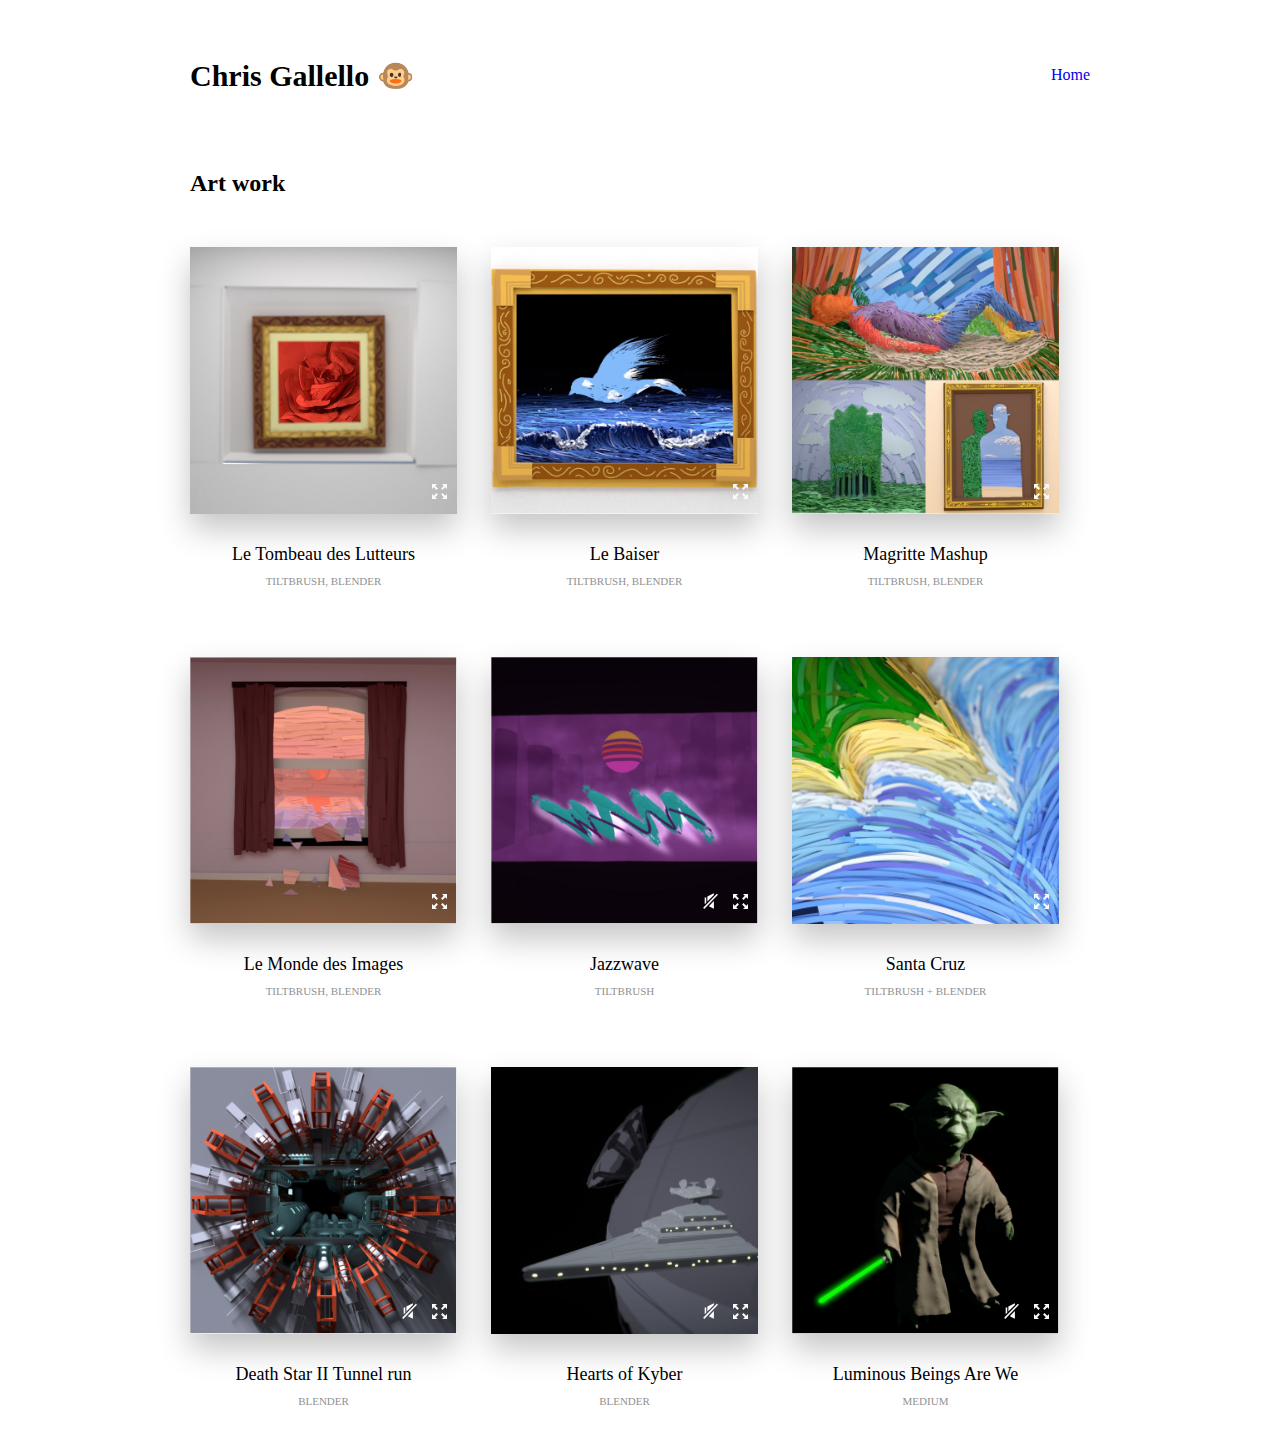
==== art.html @ 85f30b3d "Art.html ready" ====
<html>
<head>
	<title>Chris Gallello</title>
<link rel="stylesheet" type="text/css" href="style.css" />
<script src="https://ajax.googleapis.com/ajax/libs/jquery/3.3.1/jquery.min.js"></script>
<script>
	$(document).ready(function(){
		$('.thumbnail').hover(function(){
			$(this).find('img.art').hide();
			var video = $(this).find('video');
			video.fadeIn();
			if(video.attr("src") == undefined){
				video.attr("src", video.attr("data-src"));
			} else {
				video.get(0).play();
			}
		}, function(){
			$(this).find('img.art').show();
			var video = $(this).find('video');
			video.get(0).pause();
			video.fadeOut();
		});

		$(".fullscreen").on("click", function(){
			var video = $(this).siblings('video');
			video.get(0).webkitRequestFullscreen();
		});

		$("img.mute_off").on("click", function (e) {
			$('.mute_on').each(function(){
				$(this).show();
			});
			$('.mute_off').each(function(){
				$(this).hide();
			});

			$('video').each(function(){
				$(this).prop('muted', true);
			});
		});
		$("img.mute_on").on("click", function (e) {

			$('.mute_on').each(function(){
				$(this).hide();
			});
			$('.mute_off').each(function(){
				$(this).show();
			});
			
			$('video').each(function(){
				$(this).prop('muted', false);
			});
		});
	});

</script>
</head>
<body>
<div id="topbar">
	<div id="topbar_inner">
		<header><h1>Chris Gallello 🐵</h1></header>
		<div id="topbar_links">
			<a href="index.html">Home</a>
		</div>
	</div>
</div>
<!-- <a href="profile.jpg"><div class="profile"></div></a> -->

<div id="main">
	<h2>Art work</h2>

	<div class="work_container art">
		<div class="thumbnail">
			<img class="art" src="art/rose.jpg" />
			<video data-src="art/rose.mp4" autoplay playsinline muted loop></video>
			<img class="fullscreen" src="images/Fullscreen.svg" />
			<!-- Loading... -->
		</div>
		<div class="work_title">Le Tombeau des Lutteurs</div>
		<div class="work_subtitle">TILTBRUSH, BLENDER</div>
	</div>

	<div class="work_container art">
		<div class="thumbnail">
			<img class="art" src="art/LeBaiser.jpg" />
			<video data-src="art/LeBaiser_c.mp4" autoplay playsinline muted loop></video>
			<img class="fullscreen" src="images/Fullscreen.svg" />
			<!-- Loading... -->
		</div>
		<div class="work_title">Le Baiser</div>
		<div class="work_subtitle">TILTBRUSH, BLENDER</div>
	</div>

	<div class="work_container art">
		<div class="thumbnail">
			<img class="art" src="art/magrittemashup.jpg" />
			<video data-src="art/MagritteMashup_c.mp4" autoplay playsinline muted loop></video>
			<img class="fullscreen" src="images/Fullscreen.svg" />
			<!-- Loading... -->
		</div>
		<div class="work_title">Magritte Mashup</div>
		<div class="work_subtitle">TILTBRUSH, BLENDER</div>
	</div>

	<div class="work_container art">
		<div class="thumbnail">
			<img class="art" src="art/lemondedesimages.jpg" />
			<video data-src="art/LeMondeDesImages_c.mp4" autoplay playsinline muted loop></video>
			<img class="fullscreen" src="images/Fullscreen.svg" />
		</div>
		<div class="work_title">Le Monde des Images</div>
		<div class="work_subtitle">TILTBRUSH, BLENDER</div>
	</div>

	<div class="work_container art">
		<div class="thumbnail">
			<img class="art" src="art/jazzwave.jpg" />
			<video data-src="art/Jazzwave_c.mp4" autoplay playsinline muted loop></video>
			<img class="fullscreen" src="images/Fullscreen.svg" />
			<img class="mute mute_on" src="images/Muted.svg" />
			<img class="mute mute_off" src="images/Unmuted.svg" />
		</div>
		<div class="work_title">Jazzwave</div>
		<div class="work_subtitle">TILTBRUSH</div>
	</div>

	<div class="work_container art">
		<div class="thumbnail">
			<img class="art" src="art/santacruz.jpg" />
			<video data-src="art/santacruz.mp4" autoplay playsinline muted loop></video>
			<img class="fullscreen" src="images/Fullscreen.svg" />
		</div>
		<div class="work_title">Santa Cruz</div>
		<div class="work_subtitle">TILTBRUSH + BLENDER</div>
	</div>

	<div class="work_container art">
		<div class="thumbnail">
			<img class="art" src="art/deathstar.jpg" />
			<video data-src="art/deathstar.mp4" autoplay playsinline muted loop></video>
			<img class="fullscreen" src="images/Fullscreen.svg" />
			<img class="mute mute_on" src="images/Muted.svg" />
			<img class="mute mute_off" src="images/Unmuted.svg" />
		</div>
		<div class="work_title">Death Star II Tunnel run</div>
		<div class="work_subtitle">BLENDER</div>
	</div>

	<div class="work_container art">
		<div class="thumbnail">
			<img class="art" src="art/kyber.jpg" />
			<video data-src="art/heartsofkyber_c.mp4" autoplay playsinline muted loop></video>
			<img class="fullscreen" src="images/Fullscreen.svg" />
			<img class="mute mute_on" src="images/Muted.svg" />
			<img class="mute mute_off" src="images/Unmuted.svg" />
		</div>
		<div class="work_title">Hearts of Kyber</div>
		<div class="work_subtitle">BLENDER</div>
	</div>

	<div class="work_container art">
		<div class="thumbnail">
			<img class="art" src="art/yoda.jpg" />
			<video data-src="art/yoda.mp4" autoplay playsinline muted loop></video>
			<img class="fullscreen" src="images/Fullscreen.svg" />
			<img class="mute mute_on" src="images/Muted.svg" />
			<img class="mute mute_off" src="images/Unmuted.svg" />
		</div>
		<div class="work_title">Luminous Beings Are We</div>
		<div class="work_subtitle">MEDIUM</div>
	</div>
</div>

</html>
---- style.css ----
body{
	margin:0 auto;
	font-family:Avenir;
}

h1{
	font-size:30px;
}

h2{
	font-size:24px;
}

p{
	font-size:13px;
}

a{
	text-decoration:none;
}

#topbar{
	height:150px;
	display:flex;
	flex-direction:row;
	align-items:center;
	width:100%;
}

#topbar_inner{
	max-width:900px;
	margin:0 auto;
	display:flex;
	flex:1 0 auto;
}

#topbar header{
	flex:1 0 auto;
}

#topbar_links{
    display: flex;
    align-items: center;
}

#topbar_links a{
	font-size:16px;
	margin-left:20px;
	vertical-align: middle;
	display:flex;
	align-items:center;
}



#main{
	max-width:900px;
	margin:0 auto;
}

.work_container{
	margin:30px 0 40px 0;
	text-align: center;
	display:inline-block;
}

.work_container.art{
	width:calc(33% - 30px);
	margin-right:30px;
}

.work_container.product{
	width:100%;
	text-align: left;
	margin-bottom:60px;
}

.thumbnail{
	box-shadow: 0 15px 30px 0 rgba(0,0,0,0.23);
	/*width:320px;*/
	/*height:320px;*/
	width:100%;
	padding-bottom:100%;
	margin-bottom:30px;
	display:flex;
	align-items:center;
	justify-content:center;
	overflow:hidden;
	position:relative;
	background-color:#585858;
	display:flex;
	align-items:center;
	justify-content:center;
	color:white;
}

.thumbnail img.art{
	width:100%;
	position:absolute;
	height:100%;
	left:0; top:0;
	object-fit:cover;
}

.thumbnail img.fullscreen{
	position:absolute;
	right:10px;
	bottom:15px;
	cursor:pointer;
	width:15px;
}

.thumbnail img.mute{
	position:absolute;
	right:40px;
	bottom:15px;
	cursor:pointer;
	width:15px;
}

.mute_off{
	display:none;
}

.thumbnail video{
	display:none;
	height:100%;
	width:100%;
	object-fit:cover;
	position:absolute;
	left:0; top:0;
}

video:-webkit-full-screen {
    object-fit: contain;
}



.work_title{
	font-size:18px;
	margin-bottom:10px;
}

.work_subtitle{
	font-size:11px;
	color:#919191;
}





.profile{
	background-image:url('profile.jpg');
	background-size:cover;
	width:100px;
	height:100px;
}
.profile:hover{
	background-image:url('profile-what.jpg');
}
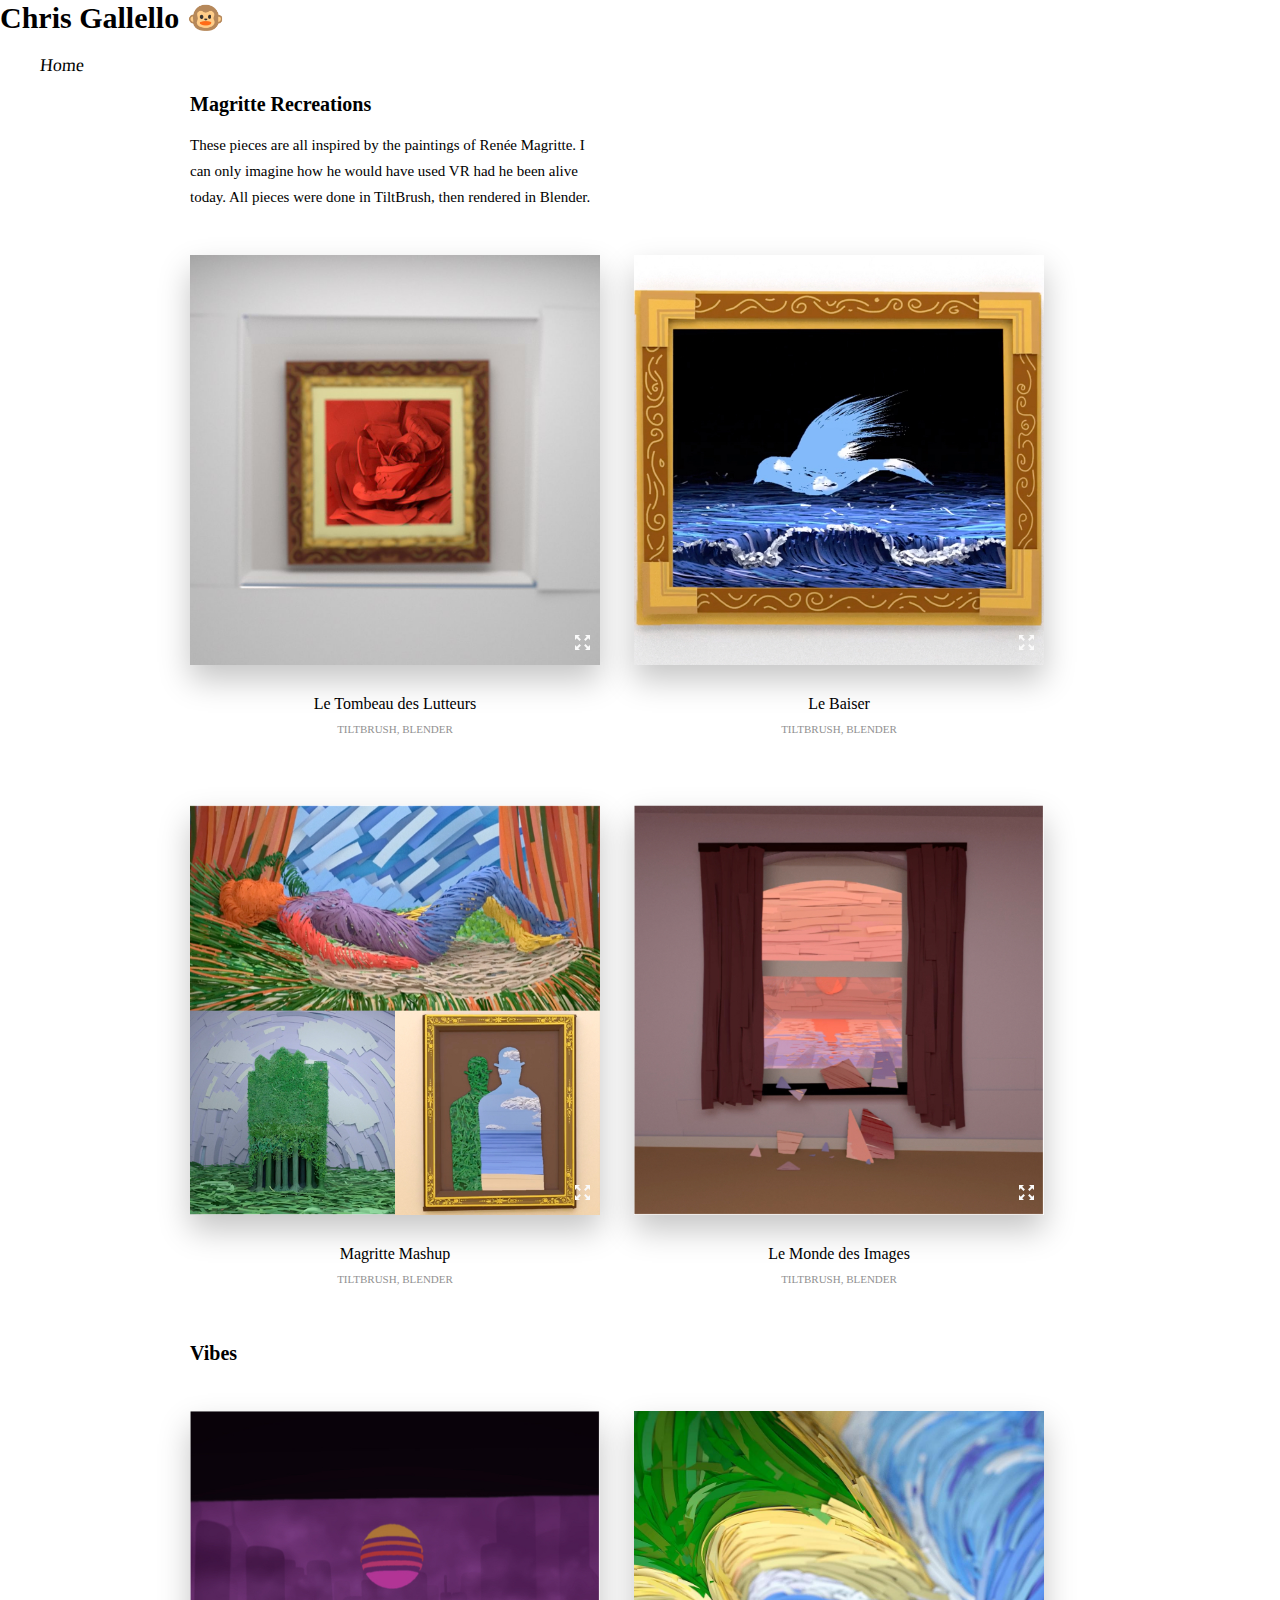
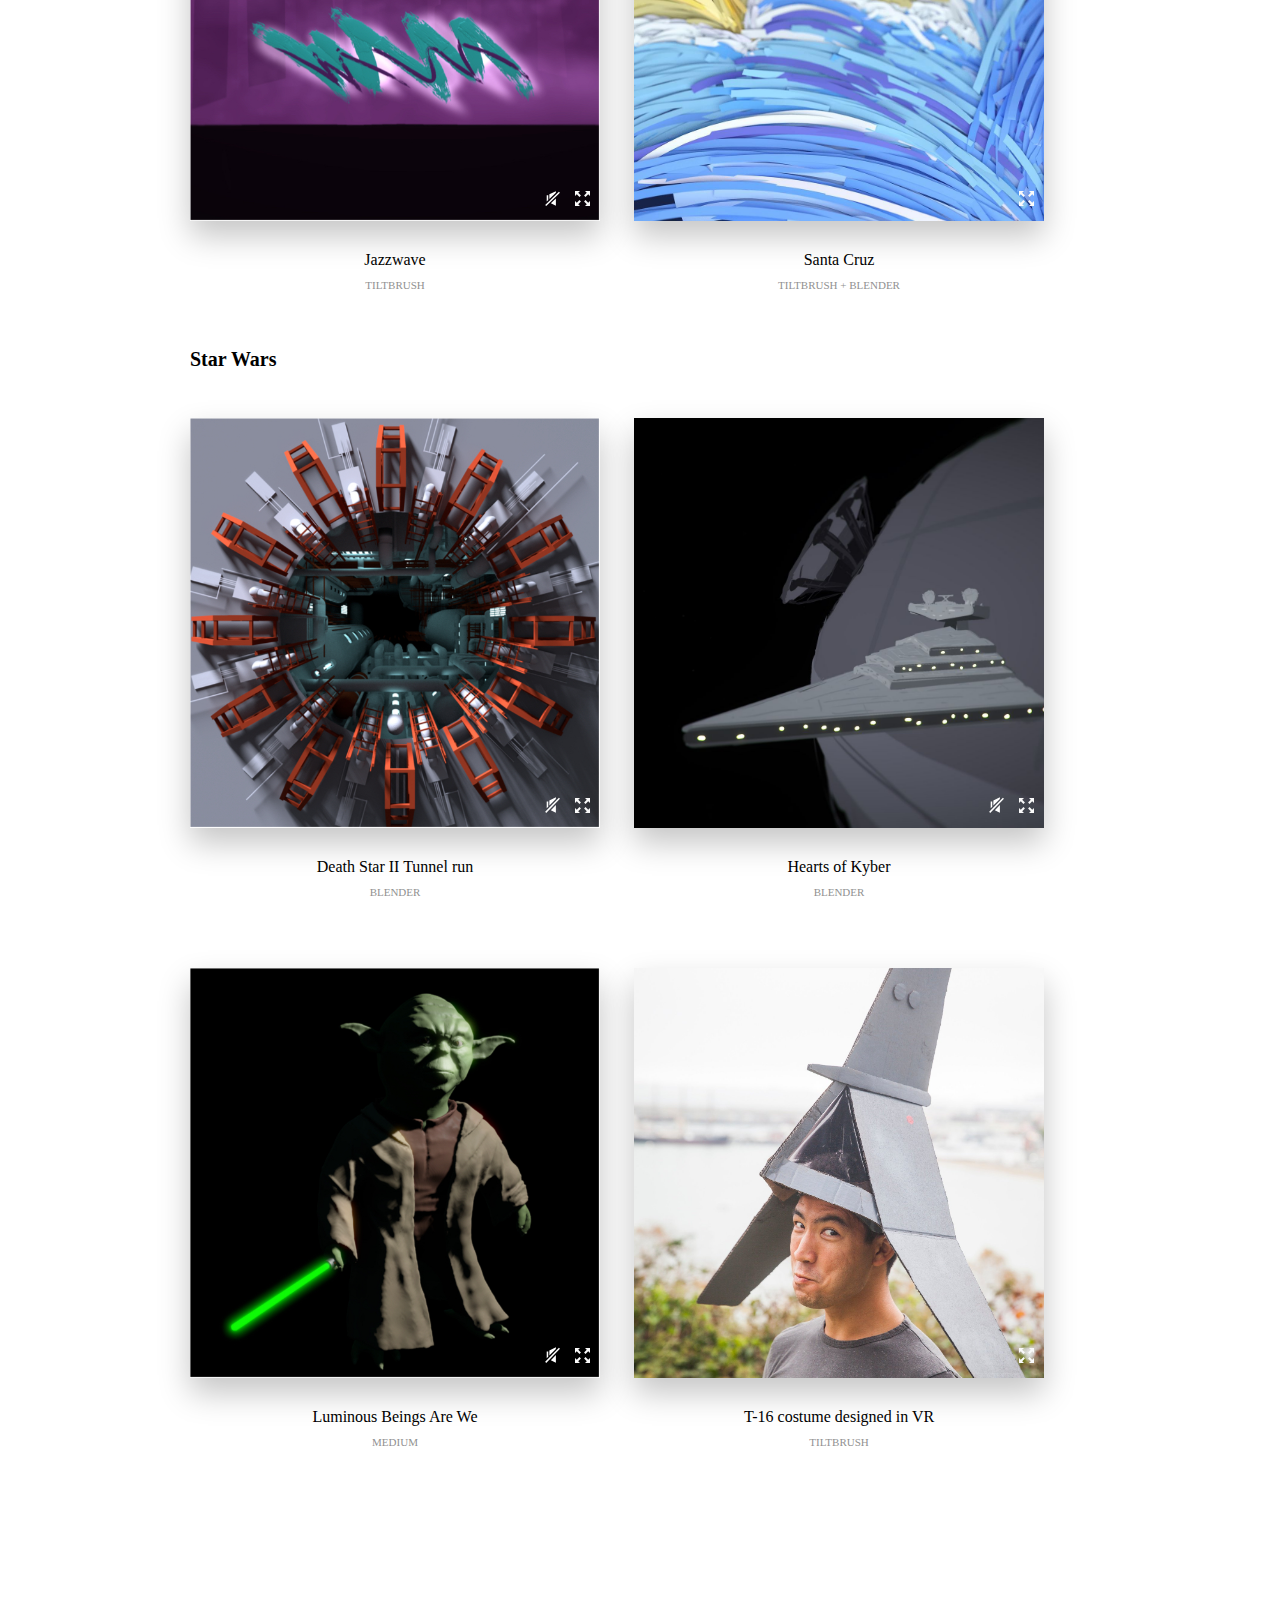
==== commit 711267fc: "new homepage in index_new" ====
--- a/art.html
+++ b/art.html
@@ -67,8 +67,8 @@
 <!-- <a href="profile.jpg"><div class="profile"></div></a> -->
 
 <div id="main">
-	<h2>Art work</h2>
-
+	<h2>Magritte Recreations</h2>
+	<p class="section_statement">These pieces are all inspired by the paintings of Renée Magritte. I can only imagine how he would have used VR had he been alive today. All pieces were done in TiltBrush, then rendered in Blender.</p>
 	<div class="work_container art">
 		<div class="thumbnail">
 			<img class="art" src="art/rose.jpg" />
@@ -112,6 +112,9 @@
 		<div class="work_subtitle">TILTBRUSH, BLENDER</div>
 	</div>
 
+
+	<h2>Vibes</h2>
+
 	<div class="work_container art">
 		<div class="thumbnail">
 			<img class="art" src="art/jazzwave.jpg" />
@@ -133,6 +136,8 @@
 		<div class="work_title">Santa Cruz</div>
 		<div class="work_subtitle">TILTBRUSH + BLENDER</div>
 	</div>
+
+	<h2>Star Wars</h2>
 
 	<div class="work_container art">
 		<div class="thumbnail">
@@ -169,6 +174,16 @@
 		<div class="work_title">Luminous Beings Are We</div>
 		<div class="work_subtitle">MEDIUM</div>
 	</div>
+
+	<div class="work_container art">
+		<div class="thumbnail">
+			<img class="art" src="art/costume.jpg" />
+			<video data-src="art/costume.mp4" autoplay playsinline muted loop></video>
+			<img class="fullscreen" src="images/Fullscreen.svg" />
+		</div>
+		<div class="work_title">T-16 costume designed in VR</div>
+		<div class="work_subtitle">TILTBRUSH</div>
+	</div>
 </div>
 
 </html>--- a/style.css
+++ b/style.css
@@ -1,6 +1,13 @@
 body{
 	margin:0 auto;
 	font-family:Avenir;
+	box-sizing: border-box;
+
+	--rotate: rotate(-5deg);
+	--skew: skew(-5deg);
+	--skew-rotate: skew(-5deg) rotate(-5deg);
+	--rotate-inverse: rotate(5deg);
+	--skew-inverse: skew(5deg);
 }
 
 h1{
@@ -8,47 +15,128 @@
 }
 
 h2{
-	font-size:24px;
+	font-size:20px;
 }
 
 p{
-	font-size:13px;
+	font-size:15px;
 }
 
 a{
 	text-decoration:none;
 }
 
-#topbar{
-	height:150px;
-	display:flex;
-	flex-direction:row;
-	align-items:center;
-	width:100%;
-}
-
-#topbar_inner{
-	max-width:900px;
-	margin:0 auto;
-	display:flex;
-	flex:1 0 auto;
-}
-
-#topbar header{
-	flex:1 0 auto;
+
+#body_container{
+	/*max-width:1100px;*/
+	/*margin:50px auto 0 auto;*/
+	overflow: hidden;
+	box-shadow: 0px 4px 30px rgba(0, 0, 0, 0.15);
+	transform:skewY(-5deg);
+}
+
+#intro{
+	width:100%;
+	background-image:url('images/bg_s-compressor.jpg');
+	background-size: cover;
+	height:600px;
+	font-family: 'Montserrat', sans-serif;
+	margin-top:-80px;
+	transform:skewY(5deg);
+}
+
+#intro header{
+	width:calc(100% - 200px);
+	margin-left:-100px;
+	padding:0 200px;
+	margin-top:130px;
+	height:50px;
+	font-weight:900;
+	-ms-transform: var(--rotate); /* IE 9 */
+	-webkit-transform: var(--rotate); /* Safari */
+	transform: var(--rotate);
+	background-color:white; /*#C73434;*/
+	display:flex;
+	/*border-top:5px solid #C73434;*/
+}
+
+#intro h1{
+	flex:1;
+	display: flex;
+    align-items: center;
+	white-space: pre-wrap;
+	transform:var(--skew);
+	font-size:22px;
+}
+
+#intro h1 span{
+	/*color:#C73434;*/
 }
 
 #topbar_links{
     display: flex;
     align-items: center;
+    flex:0;
 }
 
 #topbar_links a{
-	font-size:16px;
+	font-size:18px;
 	margin-left:20px;
-	vertical-align: middle;
+	padding:0 20px;
 	display:flex;
 	align-items:center;
+	white-space:nowrap;
+	height:100%;
+	transform: var(--skew);
+	/*color:#C73434;*/
+	color:black;
+	cursor:pointer;
+	transition:all 200ms;
+}
+
+#topbar_links a span{
+
+	transform:var(--skew);
+}
+
+#topbar_links a:hover{
+	background-color:rgba(0,0,0,0.08);
+	/*color:#C73434;*/
+
+}
+
+#summary{
+	background-color: white;
+	transform:var(--skew-rotate);
+	margin:200px 0 0 100px;
+	padding:20px;
+	max-width:400px;
+	font-size:20px;
+	line-height:30px;
+	font-weight:800;
+	/*border-top:5px solid #C73434;*/
+	border-radius:3px;
+	overflow: hidden;
+}
+
+
+#me_background{
+	width:calc(100% - 200px);
+	margin-left:-100px;
+	padding:0 200px;
+	margin-top:-100px;
+	height:480px;
+	font-weight:900;
+	-ms-transform: var(--rotate); /* IE 9 */
+	-webkit-transform: var(--rotate); /* Safari */
+	transform: var(--rotate);
+	background-color:white;
+	border-top:5px solid #C73434;
+	display:flex;
+}
+
+#me_background header{
+
 }
 
 
@@ -56,6 +144,7 @@
 #main{
 	max-width:900px;
 	margin:0 auto;
+	margin-bottom:200px;
 }
 
 .work_container{
@@ -65,7 +154,7 @@
 }
 
 .work_container.art{
-	width:calc(33% - 30px);
+	width:calc(50% - 40px);
 	margin-right:30px;
 }
 
@@ -138,7 +227,7 @@
 
 
 .work_title{
-	font-size:18px;
+	font-size:16px;
 	margin-bottom:10px;
 }
 
@@ -162,4 +251,14 @@
 }
 
 
-
+.section_statement{
+	max-width:calc(50% - 40px);
+	line-height:26px;
+}
+
+
+
+
+
+
+
